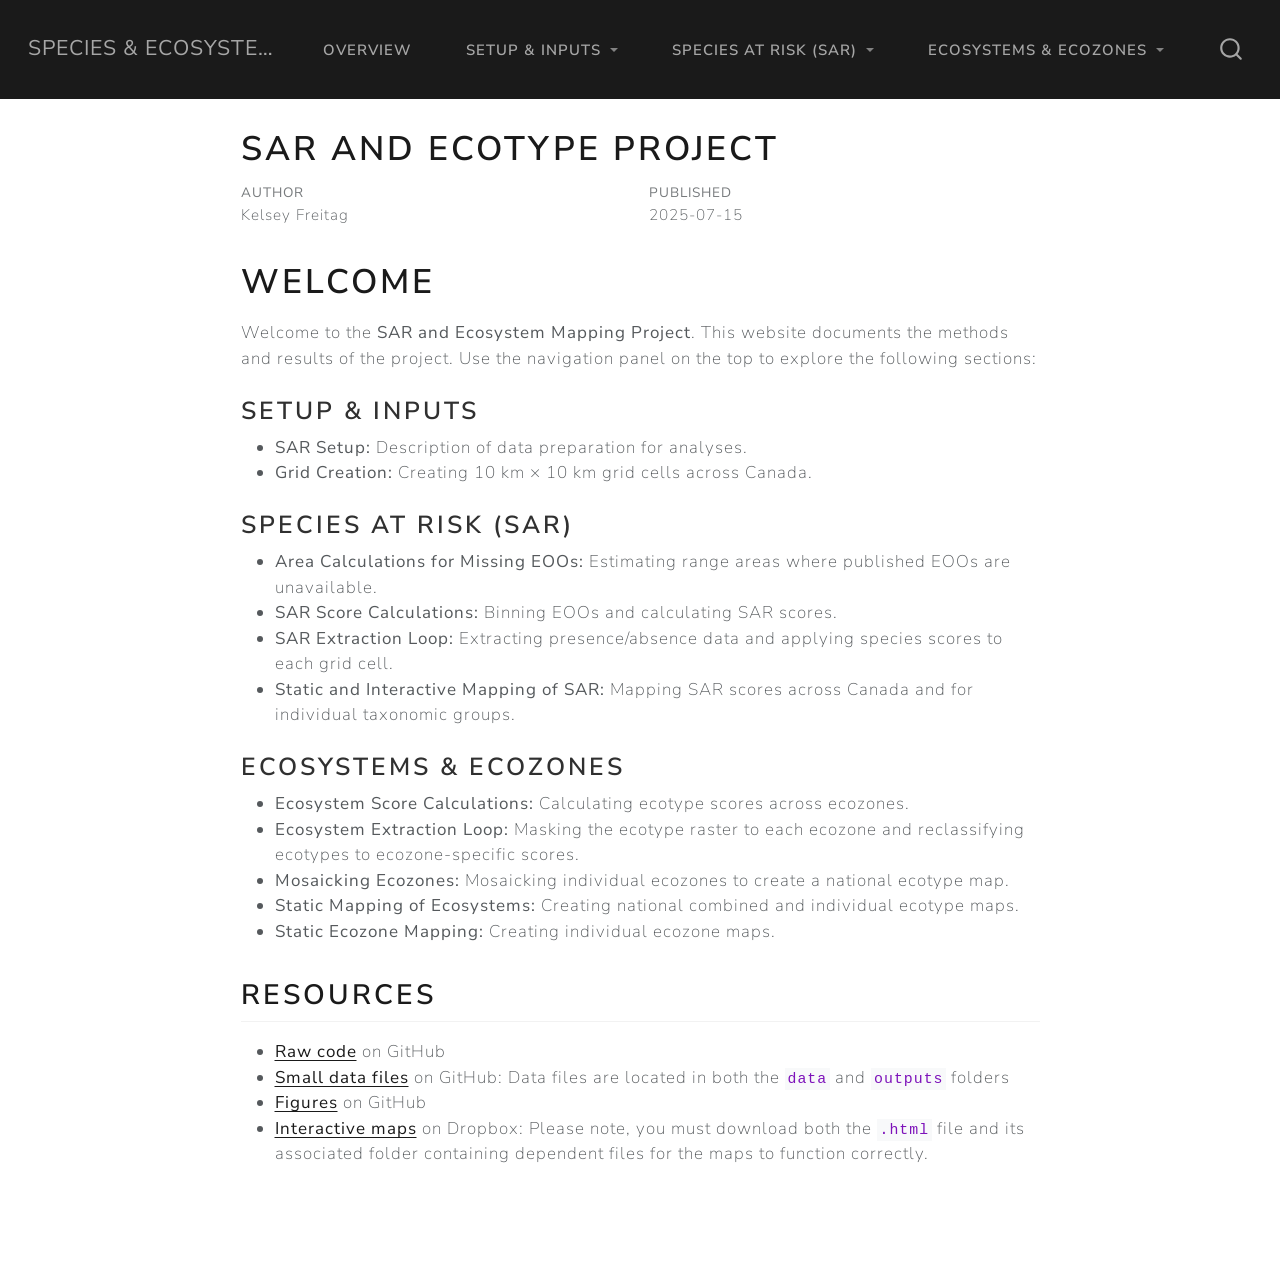
==== index.html @ 6e0d2b4c "pages" ====
<!DOCTYPE html>
<html xmlns="http://www.w3.org/1999/xhtml" lang="en" xml:lang="en"><head>

<meta charset="utf-8">
<meta name="generator" content="quarto-1.7.32">

<meta name="viewport" content="width=device-width, initial-scale=1.0, user-scalable=yes">

<meta name="author" content="Kelsey Freitag">
<meta name="dcterms.date" content="2025-07-15">

<title>SAR and Ecotype Project – Species &amp; Ecosystem Mapping Project Code</title>
<style>
code{white-space: pre-wrap;}
span.smallcaps{font-variant: small-caps;}
div.columns{display: flex; gap: min(4vw, 1.5em);}
div.column{flex: auto; overflow-x: auto;}
div.hanging-indent{margin-left: 1.5em; text-indent: -1.5em;}
ul.task-list{list-style: none;}
ul.task-list li input[type="checkbox"] {
  width: 0.8em;
  margin: 0 0.8em 0.2em -1em; /* quarto-specific, see https://github.com/quarto-dev/quarto-cli/issues/4556 */ 
  vertical-align: middle;
}
</style>


<script src="site_libs/quarto-nav/quarto-nav.js"></script>
<script src="site_libs/quarto-nav/headroom.min.js"></script>
<script src="site_libs/clipboard/clipboard.min.js"></script>
<script src="site_libs/quarto-search/autocomplete.umd.js"></script>
<script src="site_libs/quarto-search/fuse.min.js"></script>
<script src="site_libs/quarto-search/quarto-search.js"></script>
<meta name="quarto:offset" content="./">
<script src="site_libs/quarto-html/quarto.js" type="module"></script>
<script src="site_libs/quarto-html/tabsets/tabsets.js" type="module"></script>
<script src="site_libs/quarto-html/popper.min.js"></script>
<script src="site_libs/quarto-html/tippy.umd.min.js"></script>
<script src="site_libs/quarto-html/anchor.min.js"></script>
<link href="site_libs/quarto-html/tippy.css" rel="stylesheet">
<link href="site_libs/quarto-html/quarto-syntax-highlighting-37eea08aefeeee20ff55810ff984fec1.css" rel="stylesheet" id="quarto-text-highlighting-styles">
<script src="site_libs/bootstrap/bootstrap.min.js"></script>
<link href="site_libs/bootstrap/bootstrap-icons.css" rel="stylesheet">
<link href="site_libs/bootstrap/bootstrap-bb49951d50c4a7e8d052f44ae1610a34.min.css" rel="stylesheet" append-hash="true" id="quarto-bootstrap" data-mode="light">
<script id="quarto-search-options" type="application/json">{
  "location": "navbar",
  "copy-button": false,
  "collapse-after": 3,
  "panel-placement": "end",
  "type": "overlay",
  "limit": 50,
  "keyboard-shortcut": [
    "f",
    "/",
    "s"
  ],
  "show-item-context": false,
  "language": {
    "search-no-results-text": "No results",
    "search-matching-documents-text": "matching documents",
    "search-copy-link-title": "Copy link to search",
    "search-hide-matches-text": "Hide additional matches",
    "search-more-match-text": "more match in this document",
    "search-more-matches-text": "more matches in this document",
    "search-clear-button-title": "Clear",
    "search-text-placeholder": "",
    "search-detached-cancel-button-title": "Cancel",
    "search-submit-button-title": "Submit",
    "search-label": "Search"
  }
}</script>


<link rel="stylesheet" href="styles.css">
</head>

<body class="nav-fixed fullcontent quarto-light">

<div id="quarto-search-results"></div>
  <header id="quarto-header" class="headroom fixed-top">
    <nav class="navbar navbar-expand-lg " data-bs-theme="dark">
      <div class="navbar-container container-fluid">
      <div class="navbar-brand-container mx-auto">
    <a class="navbar-brand" href="./index.html">
    <span class="navbar-title">Species &amp; Ecosystem Mapping Project Code</span>
    </a>
  </div>
            <div id="quarto-search" class="" title="Search"></div>
          <button class="navbar-toggler" type="button" data-bs-toggle="collapse" data-bs-target="#navbarCollapse" aria-controls="navbarCollapse" role="menu" aria-expanded="false" aria-label="Toggle navigation" onclick="if (window.quartoToggleHeadroom) { window.quartoToggleHeadroom(); }">
  <span class="navbar-toggler-icon"></span>
</button>
          <div class="collapse navbar-collapse" id="navbarCollapse">
            <ul class="navbar-nav navbar-nav-scroll me-auto">
  <li class="nav-item">
    <a class="nav-link active" href="./index.html" aria-current="page"> 
<span class="menu-text">Overview</span></a>
  </li>  
  <li class="nav-item dropdown ">
    <a class="nav-link dropdown-toggle" href="#" id="nav-menu-setup--inputs" role="link" data-bs-toggle="dropdown" aria-expanded="false">
 <span class="menu-text">Setup &amp; Inputs</span>
    </a>
    <ul class="dropdown-menu" aria-labelledby="nav-menu-setup--inputs">    
        <li>
    <a class="dropdown-item" href="./SAR_Setup.html">
 <span class="dropdown-text">SAR Setup</span></a>
  </li>  
        <li>
    <a class="dropdown-item" href="./03-Grid.html">
 <span class="dropdown-text">Grid Creation</span></a>
  </li>  
    </ul>
  </li>
  <li class="nav-item dropdown ">
    <a class="nav-link dropdown-toggle" href="#" id="nav-menu-species-at-risk-(sar" role="link" data-bs-toggle="dropdown" aria-expanded="false">
 <span class="menu-text">Species at Risk (SAR)</span>
    </a>
    <ul class="dropdown-menu" aria-labelledby="nav-menu-species-at-risk-(sar">    
        <li>
    <a class="dropdown-item" href="./01-Range_Map_Area_Calculations.html">
 <span class="dropdown-text">Area Calculations for Missing EOOs</span></a>
  </li>  
        <li>
    <a class="dropdown-item" href="./02-Calculated_Scores_SAR.html">
 <span class="dropdown-text">SAR Score Calculations</span></a>
  </li>  
        <li>
    <a class="dropdown-item" href="./04-Loop_SAR.html">
 <span class="dropdown-text">SAR Extraction Loop</span></a>
  </li>  
        <li>
    <a class="dropdown-item" href="./05-Mapping_SAR.html">
 <span class="dropdown-text">Static and Interactive Mapping of SAR</span></a>
  </li>  
    </ul>
  </li>
  <li class="nav-item dropdown ">
    <a class="nav-link dropdown-toggle" href="#" id="nav-menu-ecosystems--ecozones" role="link" data-bs-toggle="dropdown" aria-expanded="false">
 <span class="menu-text">Ecosystems &amp; Ecozones</span>
    </a>
    <ul class="dropdown-menu" aria-labelledby="nav-menu-ecosystems--ecozones">    
        <li>
    <a class="dropdown-item" href="./06-Calculated_Scores_Ecotypes.html">
 <span class="dropdown-text">Ecosystem Score Calculations</span></a>
  </li>  
        <li>
    <a class="dropdown-item" href="./07-Loop_Ecotype.html">
 <span class="dropdown-text">Ecosystem Extraction Loop</span></a>
  </li>  
        <li>
    <a class="dropdown-item" href="./08-Mosaic_Ecozones.html">
 <span class="dropdown-text">Mosaicking Ecozones</span></a>
  </li>  
        <li>
    <a class="dropdown-item" href="./09-Ecotype_Mapping.html">
 <span class="dropdown-text">Static Mapping of Ecosystems</span></a>
  </li>  
        <li>
    <a class="dropdown-item" href="./10-Ecozone_Mapping.html">
 <span class="dropdown-text">Static Ecozone Mapping</span></a>
  </li>  
    </ul>
  </li>
</ul>
          </div> <!-- /navcollapse -->
            <div class="quarto-navbar-tools">
</div>
      </div> <!-- /container-fluid -->
    </nav>
</header>
<!-- content -->
<div id="quarto-content" class="quarto-container page-columns page-rows-contents page-layout-article page-navbar">
<!-- sidebar -->
<!-- margin-sidebar -->
    
<!-- main -->
<main class="content" id="quarto-document-content">

<header id="title-block-header" class="quarto-title-block default">
<div class="quarto-title">
<h1 class="title">SAR and Ecotype Project</h1>
</div>



<div class="quarto-title-meta">

    <div>
    <div class="quarto-title-meta-heading">Author</div>
    <div class="quarto-title-meta-contents">
             <p>Kelsey Freitag </p>
          </div>
  </div>
    
    <div>
    <div class="quarto-title-meta-heading">Published</div>
    <div class="quarto-title-meta-contents">
      <p class="date">2025-07-15</p>
    </div>
  </div>
  
    
  </div>
  


</header>


<section id="welcome" class="level1">
<h1>Welcome</h1>
<p>Welcome to the <strong>SAR and Ecosystem Mapping Project</strong>. This website documents the methods and results of the project. Use the navigation panel on the top to explore the following sections:</p>
<section id="setup-inputs" class="level3">
<h3 class="anchored" data-anchor-id="setup-inputs">Setup &amp; Inputs</h3>
<ul>
<li><strong>SAR Setup:</strong> Description of data preparation for analyses.<br>
</li>
<li><strong>Grid Creation:</strong> Creating 10 km × 10 km grid cells across Canada.</li>
</ul>
</section>
<section id="species-at-risk-sar" class="level3">
<h3 class="anchored" data-anchor-id="species-at-risk-sar">Species at Risk (SAR)</h3>
<ul>
<li><strong>Area Calculations for Missing EOOs:</strong> Estimating range areas where published EOOs are unavailable.<br>
</li>
<li><strong>SAR Score Calculations:</strong> Binning EOOs and calculating SAR scores.<br>
</li>
<li><strong>SAR Extraction Loop:</strong> Extracting presence/absence data and applying species scores to each grid cell.<br>
</li>
<li><strong>Static and Interactive Mapping of SAR:</strong> Mapping SAR scores across Canada and for individual taxonomic groups.</li>
</ul>
</section>
<section id="ecosystems-ecozones" class="level3">
<h3 class="anchored" data-anchor-id="ecosystems-ecozones">Ecosystems &amp; Ecozones</h3>
<ul>
<li><strong>Ecosystem Score Calculations:</strong> Calculating ecotype scores across ecozones.<br>
</li>
<li><strong>Ecosystem Extraction Loop:</strong> Masking the ecotype raster to each ecozone and reclassifying ecotypes to ecozone-specific scores.<br>
</li>
<li><strong>Mosaicking Ecozones:</strong> Mosaicking individual ecozones to create a national ecotype map.<br>
</li>
<li><strong>Static Mapping of Ecosystems:</strong> Creating national combined and individual ecotype maps.<br>
</li>
<li><strong>Static Ecozone Mapping:</strong> Creating individual ecozone maps.</li>
</ul>
</section>
<section id="resources" class="level2">
<h2 class="anchored" data-anchor-id="resources">Resources</h2>
<ul>
<li><strong><a href="https://github.com/kelseyfreitag/SAR-and-Ecotype-Modeling-Project/tree/1993ed58faf5fb8168606116e51f4ae2fca17cd0/Final%20Code%20SAR%20and%20Ecotype%20Project">Raw code</a></strong> on GitHub</li>
<li><strong><a href="https://github.com/kelseyfreitag/SAR-and-Ecotype-Modeling-Project">Small data files</a></strong> on GitHub: Data files are located in both the <code>data</code> and <code>outputs</code> folders</li>
<li><strong><a href="https://github.com/kelseyfreitag/SAR-and-Ecotype-Modeling-Project/tree/1993ed58faf5fb8168606116e51f4ae2fca17cd0/%20SAR%20and%20Ecozone%20Maps">Figures</a></strong> on GitHub</li>
<li><strong><a href="https://www.dropbox.com/home/SAR%20and%20Ecotype%20Modeling%20Project/Interactive%20Maps">Interactive maps</a></strong> on Dropbox: Please note, you must download both the <code>.html</code> file and its associated folder containing dependent files for the maps to function correctly.</li>
</ul>


</section>
</section>

</main> <!-- /main -->
<script id="quarto-html-after-body" type="application/javascript">
  window.document.addEventListener("DOMContentLoaded", function (event) {
    const icon = "";
    const anchorJS = new window.AnchorJS();
    anchorJS.options = {
      placement: 'right',
      icon: icon
    };
    anchorJS.add('.anchored');
    const isCodeAnnotation = (el) => {
      for (const clz of el.classList) {
        if (clz.startsWith('code-annotation-')) {                     
          return true;
        }
      }
      return false;
    }
    const onCopySuccess = function(e) {
      // button target
      const button = e.trigger;
      // don't keep focus
      button.blur();
      // flash "checked"
      button.classList.add('code-copy-button-checked');
      var currentTitle = button.getAttribute("title");
      button.setAttribute("title", "Copied!");
      let tooltip;
      if (window.bootstrap) {
        button.setAttribute("data-bs-toggle", "tooltip");
        button.setAttribute("data-bs-placement", "left");
        button.setAttribute("data-bs-title", "Copied!");
        tooltip = new bootstrap.Tooltip(button, 
          { trigger: "manual", 
            customClass: "code-copy-button-tooltip",
            offset: [0, -8]});
        tooltip.show();    
      }
      setTimeout(function() {
        if (tooltip) {
          tooltip.hide();
          button.removeAttribute("data-bs-title");
          button.removeAttribute("data-bs-toggle");
          button.removeAttribute("data-bs-placement");
        }
        button.setAttribute("title", currentTitle);
        button.classList.remove('code-copy-button-checked');
      }, 1000);
      // clear code selection
      e.clearSelection();
    }
    const getTextToCopy = function(trigger) {
        const codeEl = trigger.previousElementSibling.cloneNode(true);
        for (const childEl of codeEl.children) {
          if (isCodeAnnotation(childEl)) {
            childEl.remove();
          }
        }
        return codeEl.innerText;
    }
    const clipboard = new window.ClipboardJS('.code-copy-button:not([data-in-quarto-modal])', {
      text: getTextToCopy
    });
    clipboard.on('success', onCopySuccess);
    if (window.document.getElementById('quarto-embedded-source-code-modal')) {
      const clipboardModal = new window.ClipboardJS('.code-copy-button[data-in-quarto-modal]', {
        text: getTextToCopy,
        container: window.document.getElementById('quarto-embedded-source-code-modal')
      });
      clipboardModal.on('success', onCopySuccess);
    }
      var localhostRegex = new RegExp(/^(?:http|https):\/\/localhost\:?[0-9]*\//);
      var mailtoRegex = new RegExp(/^mailto:/);
        var filterRegex = new RegExp('/' + window.location.host + '/');
      var isInternal = (href) => {
          return filterRegex.test(href) || localhostRegex.test(href) || mailtoRegex.test(href);
      }
      // Inspect non-navigation links and adorn them if external
     var links = window.document.querySelectorAll('a[href]:not(.nav-link):not(.navbar-brand):not(.toc-action):not(.sidebar-link):not(.sidebar-item-toggle):not(.pagination-link):not(.no-external):not([aria-hidden]):not(.dropdown-item):not(.quarto-navigation-tool):not(.about-link)');
      for (var i=0; i<links.length; i++) {
        const link = links[i];
        if (!isInternal(link.href)) {
          // undo the damage that might have been done by quarto-nav.js in the case of
          // links that we want to consider external
          if (link.dataset.originalHref !== undefined) {
            link.href = link.dataset.originalHref;
          }
        }
      }
    function tippyHover(el, contentFn, onTriggerFn, onUntriggerFn) {
      const config = {
        allowHTML: true,
        maxWidth: 500,
        delay: 100,
        arrow: false,
        appendTo: function(el) {
            return el.parentElement;
        },
        interactive: true,
        interactiveBorder: 10,
        theme: 'quarto',
        placement: 'bottom-start',
      };
      if (contentFn) {
        config.content = contentFn;
      }
      if (onTriggerFn) {
        config.onTrigger = onTriggerFn;
      }
      if (onUntriggerFn) {
        config.onUntrigger = onUntriggerFn;
      }
      window.tippy(el, config); 
    }
    const noterefs = window.document.querySelectorAll('a[role="doc-noteref"]');
    for (var i=0; i<noterefs.length; i++) {
      const ref = noterefs[i];
      tippyHover(ref, function() {
        // use id or data attribute instead here
        let href = ref.getAttribute('data-footnote-href') || ref.getAttribute('href');
        try { href = new URL(href).hash; } catch {}
        const id = href.replace(/^#\/?/, "");
        const note = window.document.getElementById(id);
        if (note) {
          return note.innerHTML;
        } else {
          return "";
        }
      });
    }
    const xrefs = window.document.querySelectorAll('a.quarto-xref');
    const processXRef = (id, note) => {
      // Strip column container classes
      const stripColumnClz = (el) => {
        el.classList.remove("page-full", "page-columns");
        if (el.children) {
          for (const child of el.children) {
            stripColumnClz(child);
          }
        }
      }
      stripColumnClz(note)
      if (id === null || id.startsWith('sec-')) {
        // Special case sections, only their first couple elements
        const container = document.createElement("div");
        if (note.children && note.children.length > 2) {
          container.appendChild(note.children[0].cloneNode(true));
          for (let i = 1; i < note.children.length; i++) {
            const child = note.children[i];
            if (child.tagName === "P" && child.innerText === "") {
              continue;
            } else {
              container.appendChild(child.cloneNode(true));
              break;
            }
          }
          if (window.Quarto?.typesetMath) {
            window.Quarto.typesetMath(container);
          }
          return container.innerHTML
        } else {
          if (window.Quarto?.typesetMath) {
            window.Quarto.typesetMath(note);
          }
          return note.innerHTML;
        }
      } else {
        // Remove any anchor links if they are present
        const anchorLink = note.querySelector('a.anchorjs-link');
        if (anchorLink) {
          anchorLink.remove();
        }
        if (window.Quarto?.typesetMath) {
          window.Quarto.typesetMath(note);
        }
        if (note.classList.contains("callout")) {
          return note.outerHTML;
        } else {
          return note.innerHTML;
        }
      }
    }
    for (var i=0; i<xrefs.length; i++) {
      const xref = xrefs[i];
      tippyHover(xref, undefined, function(instance) {
        instance.disable();
        let url = xref.getAttribute('href');
        let hash = undefined; 
        if (url.startsWith('#')) {
          hash = url;
        } else {
          try { hash = new URL(url).hash; } catch {}
        }
        if (hash) {
          const id = hash.replace(/^#\/?/, "");
          const note = window.document.getElementById(id);
          if (note !== null) {
            try {
              const html = processXRef(id, note.cloneNode(true));
              instance.setContent(html);
            } finally {
              instance.enable();
              instance.show();
            }
          } else {
            // See if we can fetch this
            fetch(url.split('#')[0])
            .then(res => res.text())
            .then(html => {
              const parser = new DOMParser();
              const htmlDoc = parser.parseFromString(html, "text/html");
              const note = htmlDoc.getElementById(id);
              if (note !== null) {
                const html = processXRef(id, note);
                instance.setContent(html);
              } 
            }).finally(() => {
              instance.enable();
              instance.show();
            });
          }
        } else {
          // See if we can fetch a full url (with no hash to target)
          // This is a special case and we should probably do some content thinning / targeting
          fetch(url)
          .then(res => res.text())
          .then(html => {
            const parser = new DOMParser();
            const htmlDoc = parser.parseFromString(html, "text/html");
            const note = htmlDoc.querySelector('main.content');
            if (note !== null) {
              // This should only happen for chapter cross references
              // (since there is no id in the URL)
              // remove the first header
              if (note.children.length > 0 && note.children[0].tagName === "HEADER") {
                note.children[0].remove();
              }
              const html = processXRef(null, note);
              instance.setContent(html);
            } 
          }).finally(() => {
            instance.enable();
            instance.show();
          });
        }
      }, function(instance) {
      });
    }
        let selectedAnnoteEl;
        const selectorForAnnotation = ( cell, annotation) => {
          let cellAttr = 'data-code-cell="' + cell + '"';
          let lineAttr = 'data-code-annotation="' +  annotation + '"';
          const selector = 'span[' + cellAttr + '][' + lineAttr + ']';
          return selector;
        }
        const selectCodeLines = (annoteEl) => {
          const doc = window.document;
          const targetCell = annoteEl.getAttribute("data-target-cell");
          const targetAnnotation = annoteEl.getAttribute("data-target-annotation");
          const annoteSpan = window.document.querySelector(selectorForAnnotation(targetCell, targetAnnotation));
          const lines = annoteSpan.getAttribute("data-code-lines").split(",");
          const lineIds = lines.map((line) => {
            return targetCell + "-" + line;
          })
          let top = null;
          let height = null;
          let parent = null;
          if (lineIds.length > 0) {
              //compute the position of the single el (top and bottom and make a div)
              const el = window.document.getElementById(lineIds[0]);
              top = el.offsetTop;
              height = el.offsetHeight;
              parent = el.parentElement.parentElement;
            if (lineIds.length > 1) {
              const lastEl = window.document.getElementById(lineIds[lineIds.length - 1]);
              const bottom = lastEl.offsetTop + lastEl.offsetHeight;
              height = bottom - top;
            }
            if (top !== null && height !== null && parent !== null) {
              // cook up a div (if necessary) and position it 
              let div = window.document.getElementById("code-annotation-line-highlight");
              if (div === null) {
                div = window.document.createElement("div");
                div.setAttribute("id", "code-annotation-line-highlight");
                div.style.position = 'absolute';
                parent.appendChild(div);
              }
              div.style.top = top - 2 + "px";
              div.style.height = height + 4 + "px";
              div.style.left = 0;
              let gutterDiv = window.document.getElementById("code-annotation-line-highlight-gutter");
              if (gutterDiv === null) {
                gutterDiv = window.document.createElement("div");
                gutterDiv.setAttribute("id", "code-annotation-line-highlight-gutter");
                gutterDiv.style.position = 'absolute';
                const codeCell = window.document.getElementById(targetCell);
                const gutter = codeCell.querySelector('.code-annotation-gutter');
                gutter.appendChild(gutterDiv);
              }
              gutterDiv.style.top = top - 2 + "px";
              gutterDiv.style.height = height + 4 + "px";
            }
            selectedAnnoteEl = annoteEl;
          }
        };
        const unselectCodeLines = () => {
          const elementsIds = ["code-annotation-line-highlight", "code-annotation-line-highlight-gutter"];
          elementsIds.forEach((elId) => {
            const div = window.document.getElementById(elId);
            if (div) {
              div.remove();
            }
          });
          selectedAnnoteEl = undefined;
        };
          // Handle positioning of the toggle
      window.addEventListener(
        "resize",
        throttle(() => {
          elRect = undefined;
          if (selectedAnnoteEl) {
            selectCodeLines(selectedAnnoteEl);
          }
        }, 10)
      );
      function throttle(fn, ms) {
      let throttle = false;
      let timer;
        return (...args) => {
          if(!throttle) { // first call gets through
              fn.apply(this, args);
              throttle = true;
          } else { // all the others get throttled
              if(timer) clearTimeout(timer); // cancel #2
              timer = setTimeout(() => {
                fn.apply(this, args);
                timer = throttle = false;
              }, ms);
          }
        };
      }
        // Attach click handler to the DT
        const annoteDls = window.document.querySelectorAll('dt[data-target-cell]');
        for (const annoteDlNode of annoteDls) {
          annoteDlNode.addEventListener('click', (event) => {
            const clickedEl = event.target;
            if (clickedEl !== selectedAnnoteEl) {
              unselectCodeLines();
              const activeEl = window.document.querySelector('dt[data-target-cell].code-annotation-active');
              if (activeEl) {
                activeEl.classList.remove('code-annotation-active');
              }
              selectCodeLines(clickedEl);
              clickedEl.classList.add('code-annotation-active');
            } else {
              // Unselect the line
              unselectCodeLines();
              clickedEl.classList.remove('code-annotation-active');
            }
          });
        }
    const findCites = (el) => {
      const parentEl = el.parentElement;
      if (parentEl) {
        const cites = parentEl.dataset.cites;
        if (cites) {
          return {
            el,
            cites: cites.split(' ')
          };
        } else {
          return findCites(el.parentElement)
        }
      } else {
        return undefined;
      }
    };
    var bibliorefs = window.document.querySelectorAll('a[role="doc-biblioref"]');
    for (var i=0; i<bibliorefs.length; i++) {
      const ref = bibliorefs[i];
      const citeInfo = findCites(ref);
      if (citeInfo) {
        tippyHover(citeInfo.el, function() {
          var popup = window.document.createElement('div');
          citeInfo.cites.forEach(function(cite) {
            var citeDiv = window.document.createElement('div');
            citeDiv.classList.add('hanging-indent');
            citeDiv.classList.add('csl-entry');
            var biblioDiv = window.document.getElementById('ref-' + cite);
            if (biblioDiv) {
              citeDiv.innerHTML = biblioDiv.innerHTML;
            }
            popup.appendChild(citeDiv);
          });
          return popup.innerHTML;
        });
      }
    }
  });
  </script>
</div> <!-- /content -->




</body></html>
---- site_libs/quarto-html/tippy.css ----
.tippy-box[data-animation=fade][data-state=hidden]{opacity:0}[data-tippy-root]{max-width:calc(100vw - 10px)}.tippy-box{position:relative;background-color:#333;color:#fff;border-radius:4px;font-size:14px;line-height:1.4;white-space:normal;outline:0;transition-property:transform,visibility,opacity}.tippy-box[data-placement^=top]>.tippy-arrow{bottom:0}.tippy-box[data-placement^=top]>.tippy-arrow:before{bottom:-7px;left:0;border-width:8px 8px 0;border-top-color:initial;transform-origin:center top}.tippy-box[data-placement^=bottom]>.tippy-arrow{top:0}.tippy-box[data-placement^=bottom]>.tippy-arrow:before{top:-7px;left:0;border-width:0 8px 8px;border-bottom-color:initial;transform-origin:center bottom}.tippy-box[data-placement^=left]>.tippy-arrow{right:0}.tippy-box[data-placement^=left]>.tippy-arrow:before{border-width:8px 0 8px 8px;border-left-color:initial;right:-7px;transform-origin:center left}.tippy-box[data-placement^=right]>.tippy-arrow{left:0}.tippy-box[data-placement^=right]>.tippy-arrow:before{left:-7px;border-width:8px 8px 8px 0;border-right-color:initial;transform-origin:center right}.tippy-box[data-inertia][data-state=visible]{transition-timing-function:cubic-bezier(.54,1.5,.38,1.11)}.tippy-arrow{width:16px;height:16px;color:#333}.tippy-arrow:before{content:"";position:absolute;border-color:transparent;border-style:solid}.tippy-content{position:relative;padding:5px 9px;z-index:1}
---- site_libs/quarto-html/quarto-syntax-highlighting-37eea08aefeeee20ff55810ff984fec1.css ----
/* quarto syntax highlight colors */
:root {
  --quarto-hl-ot-color: #003B4F;
  --quarto-hl-at-color: #657422;
  --quarto-hl-ss-color: #20794D;
  --quarto-hl-an-color: #5E5E5E;
  --quarto-hl-fu-color: #4758AB;
  --quarto-hl-st-color: #20794D;
  --quarto-hl-cf-color: #003B4F;
  --quarto-hl-op-color: #5E5E5E;
  --quarto-hl-er-color: #AD0000;
  --quarto-hl-bn-color: #AD0000;
  --quarto-hl-al-color: #AD0000;
  --quarto-hl-va-color: #111111;
  --quarto-hl-bu-color: inherit;
  --quarto-hl-ex-color: inherit;
  --quarto-hl-pp-color: #AD0000;
  --quarto-hl-in-color: #5E5E5E;
  --quarto-hl-vs-color: #20794D;
  --quarto-hl-wa-color: #5E5E5E;
  --quarto-hl-do-color: #5E5E5E;
  --quarto-hl-im-color: #00769E;
  --quarto-hl-ch-color: #20794D;
  --quarto-hl-dt-color: #AD0000;
  --quarto-hl-fl-color: #AD0000;
  --quarto-hl-co-color: #5E5E5E;
  --quarto-hl-cv-color: #5E5E5E;
  --quarto-hl-cn-color: #8f5902;
  --quarto-hl-sc-color: #5E5E5E;
  --quarto-hl-dv-color: #AD0000;
  --quarto-hl-kw-color: #003B4F;
}

/* other quarto variables */
:root {
  --quarto-font-monospace: SFMono-Regular, Menlo, Monaco, Consolas, "Liberation Mono", "Courier New", monospace;
}

/* syntax highlight based on Pandoc's rules */
pre > code.sourceCode > span {
  color: #003B4F;
}

code.sourceCode > span {
  color: #003B4F;
}

div.sourceCode,
div.sourceCode pre.sourceCode {
  color: #003B4F;
}

/* Normal */
code span {
  color: #003B4F;
}

/* Alert */
code span.al {
  color: #AD0000;
  font-style: inherit;
}

/* Annotation */
code span.an {
  color: #5E5E5E;
  font-style: inherit;
}

/* Attribute */
code span.at {
  color: #657422;
  font-style: inherit;
}

/* BaseN */
code span.bn {
  color: #AD0000;
  font-style: inherit;
}

/* BuiltIn */
code span.bu {
  font-style: inherit;
}

/* ControlFlow */
code span.cf {
  color: #003B4F;
  font-weight: bold;
  font-style: inherit;
}

/* Char */
code span.ch {
  color: #20794D;
  font-style: inherit;
}

/* Constant */
code span.cn {
  color: #8f5902;
  font-style: inherit;
}

/* Comment */
code span.co {
  color: #5E5E5E;
  font-style: inherit;
}

/* CommentVar */
code span.cv {
  color: #5E5E5E;
  font-style: italic;
}

/* Documentation */
code span.do {
  color: #5E5E5E;
  font-style: italic;
}

/* DataType */
code span.dt {
  color: #AD0000;
  font-style: inherit;
}

/* DecVal */
code span.dv {
  color: #AD0000;
  font-style: inherit;
}

/* Error */
code span.er {
  color: #AD0000;
  font-style: inherit;
}

/* Extension */
code span.ex {
  font-style: inherit;
}

/* Float */
code span.fl {
  color: #AD0000;
  font-style: inherit;
}

/* Function */
code span.fu {
  color: #4758AB;
  font-style: inherit;
}

/* Import */
code span.im {
  color: #00769E;
  font-style: inherit;
}

/* Information */
code span.in {
  color: #5E5E5E;
  font-style: inherit;
}

/* Keyword */
code span.kw {
  color: #003B4F;
  font-weight: bold;
  font-style: inherit;
}

/* Operator */
code span.op {
  color: #5E5E5E;
  font-style: inherit;
}

/* Other */
code span.ot {
  color: #003B4F;
  font-style: inherit;
}

/* Preprocessor */
code span.pp {
  color: #AD0000;
  font-style: inherit;
}

/* SpecialChar */
code span.sc {
  color: #5E5E5E;
  font-style: inherit;
}

/* SpecialString */
code span.ss {
  color: #20794D;
  font-style: inherit;
}

/* String */
code span.st {
  color: #20794D;
  font-style: inherit;
}

/* Variable */
code span.va {
  color: #111111;
  font-style: inherit;
}

/* VerbatimString */
code span.vs {
  color: #20794D;
  font-style: inherit;
}

/* Warning */
code span.wa {
  color: #5E5E5E;
  font-style: italic;
}

.prevent-inlining {
  content: "</";
}

/*# sourceMappingURL=27d3d809615f7771493d095567f04340.css.map */
---- styles.css ----
/* Make Quarto sidebar wider */
.q-sidebar {
  width: 300px;       /* default ~220px, adjust as needed */
  min-width: 280px;   /* prevents collapsing */
}

/* Allow long page names to wrap instead of cutting off */
.q-sidebar .q-sidebar-link {
  white-space: normal;
}
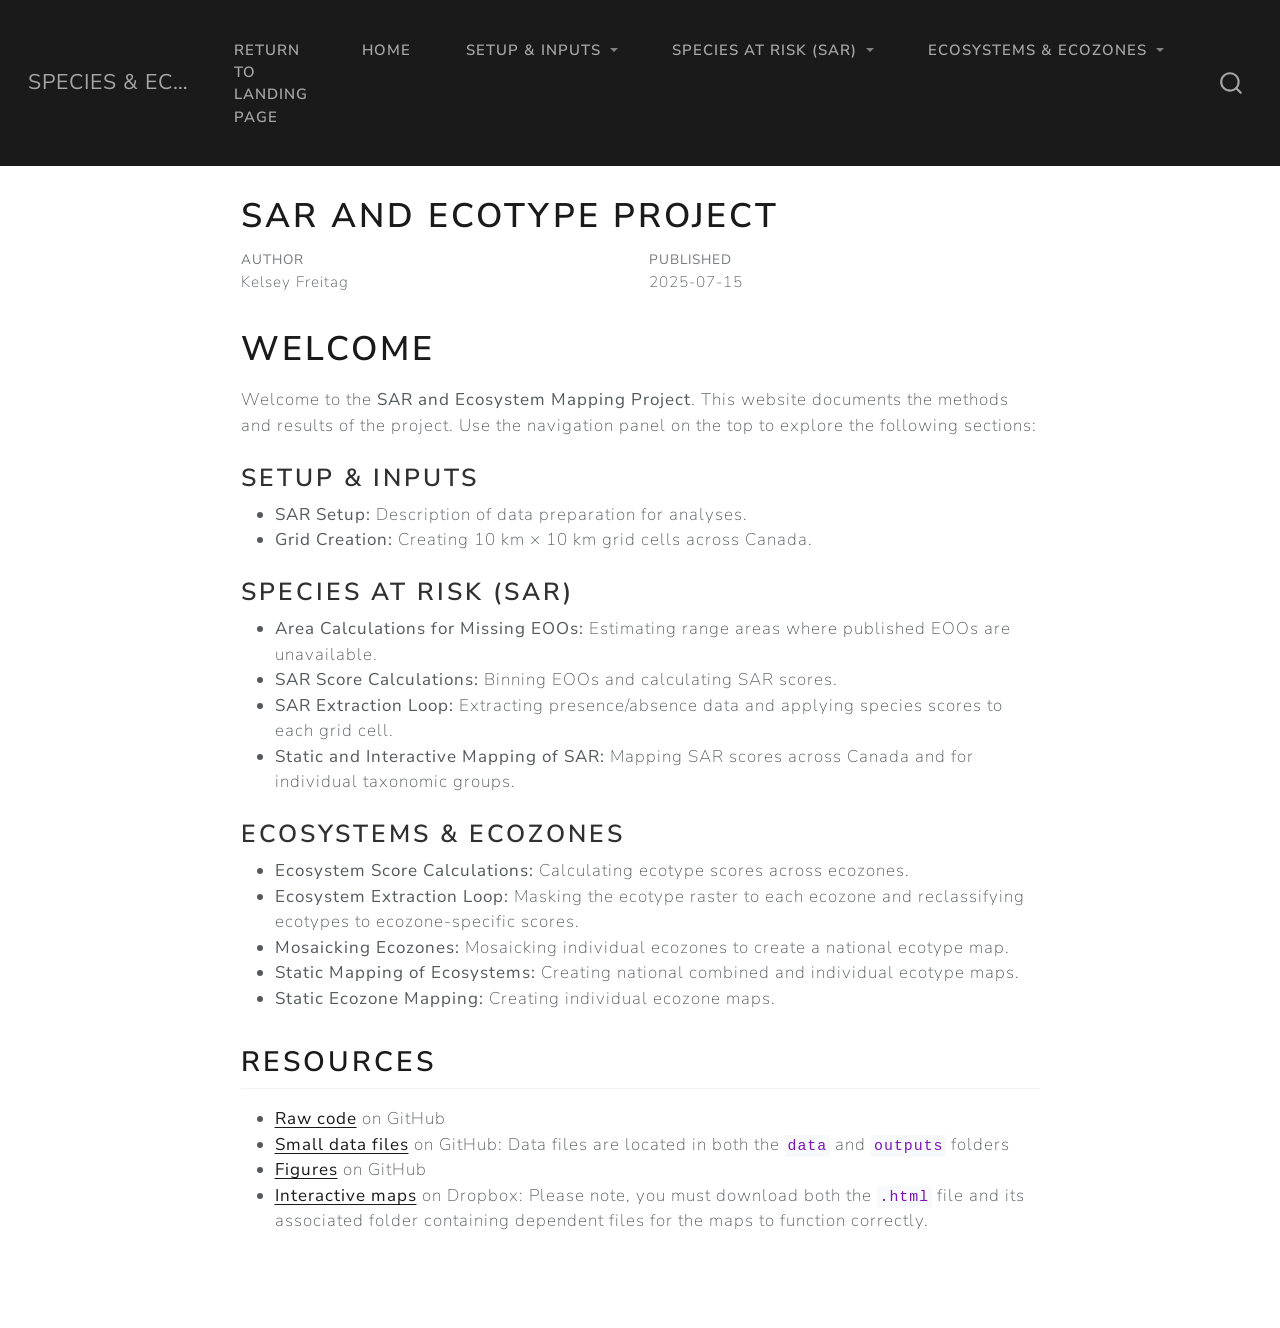
==== commit b5a4f3db: "update" ====
--- a/index.html
+++ b/index.html
@@ -92,8 +92,12 @@
           <div class="collapse navbar-collapse" id="navbarCollapse">
             <ul class="navbar-nav navbar-nav-scroll me-auto">
   <li class="nav-item">
+    <a class="nav-link" href="https://kelseyfreitag.github.io/CEX_Landing_Page/"> 
+<span class="menu-text">Return to Landing Page</span></a>
+  </li>  
+  <li class="nav-item">
     <a class="nav-link active" href="./index.html" aria-current="page"> 
-<span class="menu-text">Overview</span></a>
+<span class="menu-text">Home</span></a>
   </li>  
   <li class="nav-item dropdown ">
     <a class="nav-link dropdown-toggle" href="#" id="nav-menu-setup--inputs" role="link" data-bs-toggle="dropdown" aria-expanded="false">
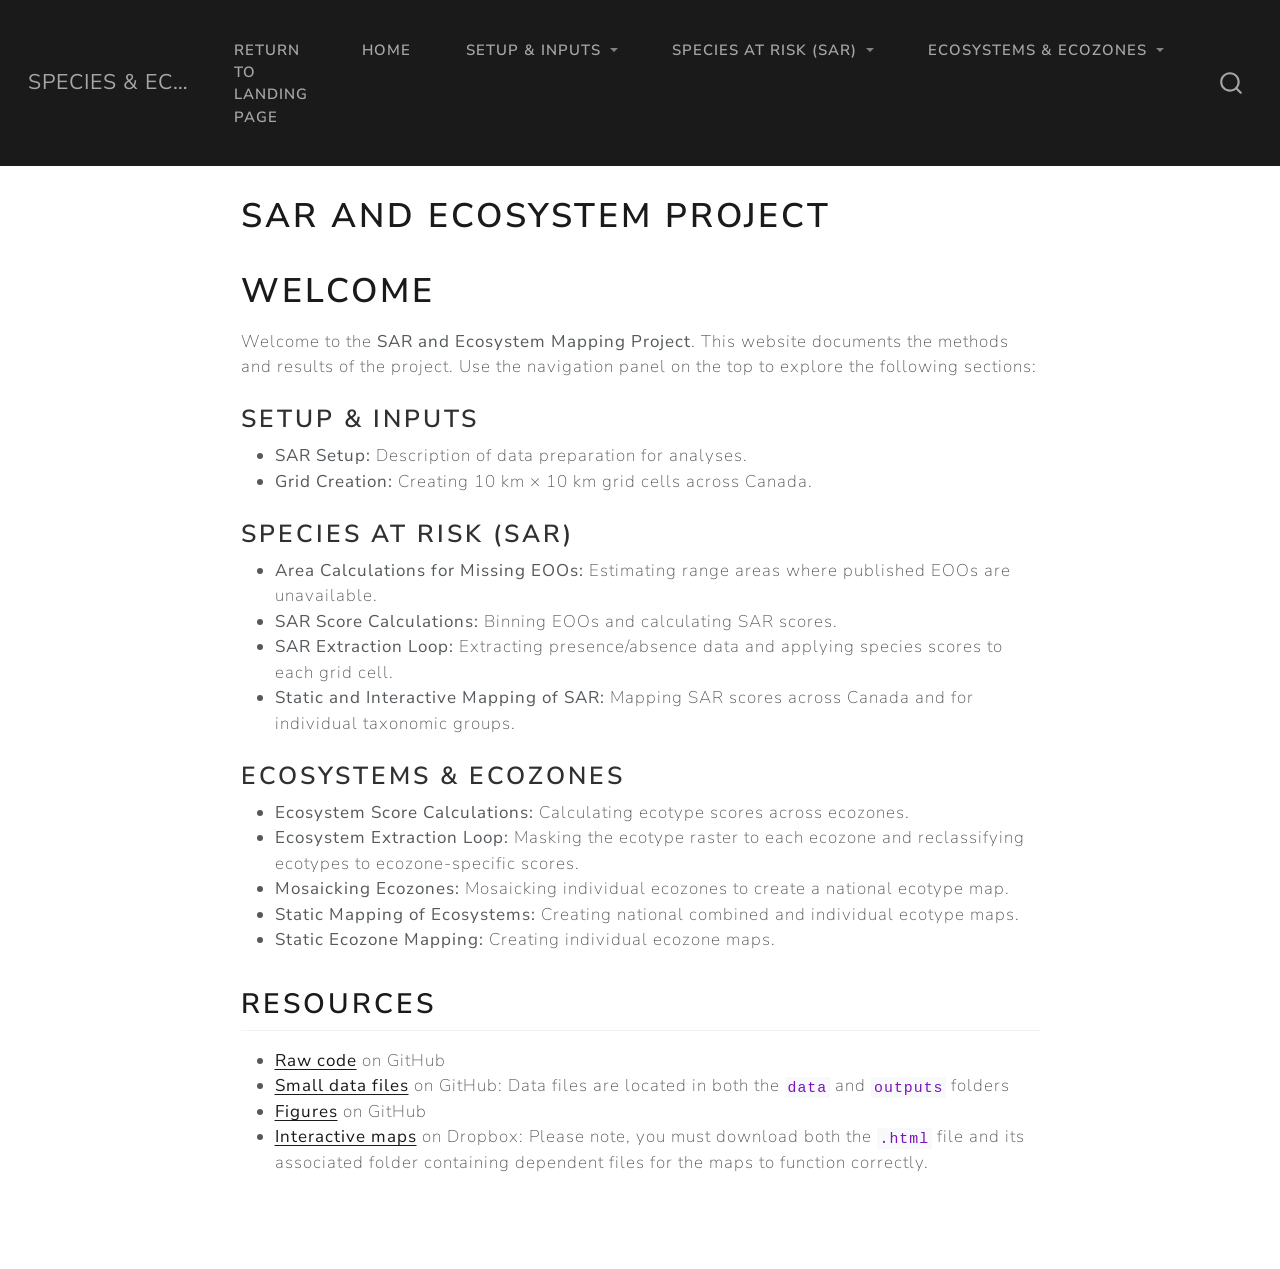
==== commit d470c3bf: "update" ====
--- a/index.html
+++ b/index.html
@@ -6,10 +6,8 @@
 
 <meta name="viewport" content="width=device-width, initial-scale=1.0, user-scalable=yes">
 
-<meta name="author" content="Kelsey Freitag">
-<meta name="dcterms.date" content="2025-07-15">
-
-<title>SAR and Ecotype Project – Species &amp; Ecosystem Mapping Project Code</title>
+
+<title>SAR and Ecosystem Project – Species &amp; Ecosystem Mapping Project Code</title>
 <style>
 code{white-space: pre-wrap;}
 span.smallcaps{font-variant: small-caps;}
@@ -181,26 +179,14 @@
 
 <header id="title-block-header" class="quarto-title-block default">
 <div class="quarto-title">
-<h1 class="title">SAR and Ecotype Project</h1>
+<h1 class="title">SAR and Ecosystem Project</h1>
 </div>
 
 
 
 <div class="quarto-title-meta">
 
-    <div>
-    <div class="quarto-title-meta-heading">Author</div>
-    <div class="quarto-title-meta-contents">
-             <p>Kelsey Freitag </p>
-          </div>
-  </div>
     
-    <div>
-    <div class="quarto-title-meta-heading">Published</div>
-    <div class="quarto-title-meta-contents">
-      <p class="date">2025-07-15</p>
-    </div>
-  </div>
   
     
   </div>
